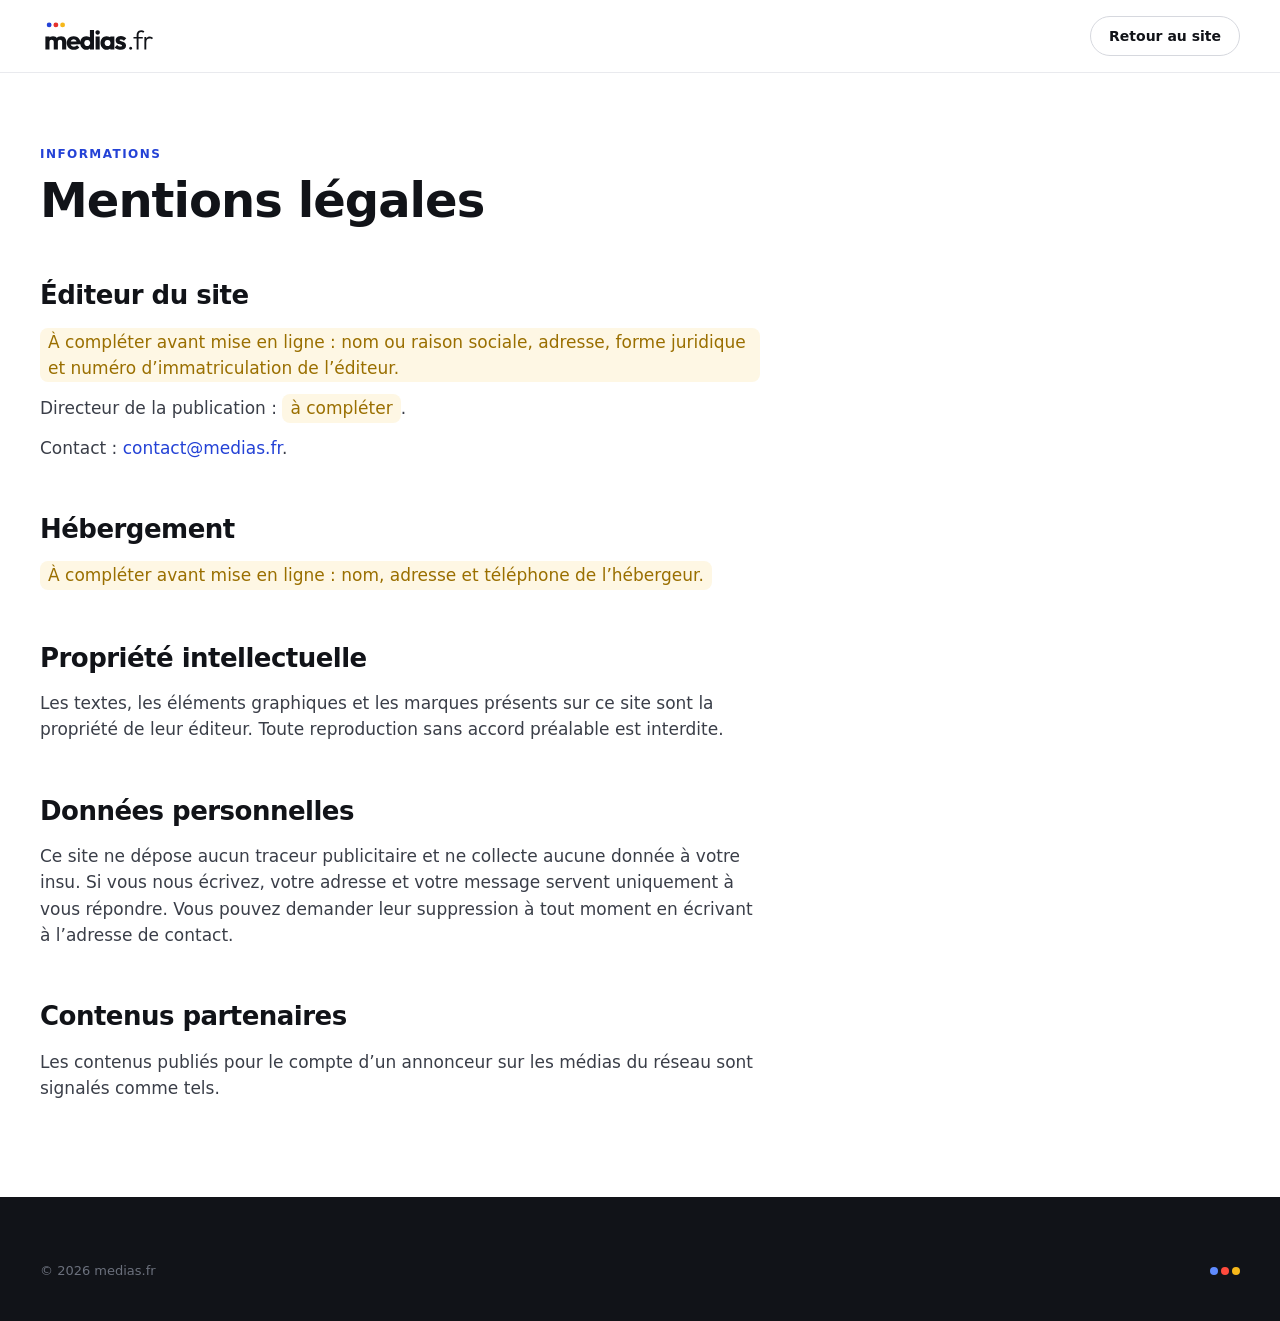
==== mentions-legales.html @ eb08542a "Site institutionnel medias.fr, version de consultation Co-Authored-By: Claude Opus 5.5 <noreply@anth" ====
<!doctype html>
<html lang="fr">
<head>
<meta charset="utf-8">
<meta name="viewport" content="width=device-width, initial-scale=1">
<title>Mentions légales · medias.fr</title>
<meta name="robots" content="noindex">
<meta name="theme-color" content="#111318">
<link rel="icon" href="assets/icone-app.svg" type="image/svg+xml">
<link rel="stylesheet" href="css/tokens.css">
<link rel="stylesheet" href="css/site.css">
</head>
<body>
<header class="header">
  <div class="wrap header__in">
    <a class="header__logo" href="index.html" aria-label="medias.fr, retour à l’accueil"><img src="assets/logo-couleur.svg" alt="medias.fr" width="119" height="38"></a>
    <span style="flex:1"></span>
    <a class="btn btn--sm btn--secondary" href="index.html">Retour au site</a>
  </div>
</header>

<main class="page">
  <div class="wrap">
    <div class="head">
      <p class="eyebrow">Informations</p>
      <h1 class="h2">Mentions légales</h1>
    </div>
    <div class="page__body">
      <h2>Éditeur du site</h2>
      <p><span class="todo">À compléter avant mise en ligne&nbsp;: nom ou raison sociale, adresse, forme juridique et numéro d’immatriculation de l’éditeur.</span></p>
      <p>Directeur de la publication&nbsp;: <span class="todo">à compléter</span>.</p>
      <p>Contact&nbsp;: <a href="mailto:contact@medias.fr">contact@medias.fr</a>.</p>

      <h2>Hébergement</h2>
      <p><span class="todo">À compléter avant mise en ligne&nbsp;: nom, adresse et téléphone de l’hébergeur.</span></p>

      <h2>Propriété intellectuelle</h2>
      <p>Les textes, les éléments graphiques et les marques présents sur ce site sont la propriété de leur éditeur. Toute reproduction sans accord préalable est interdite.</p>

      <h2>Données personnelles</h2>
      <p>Ce site ne dépose aucun traceur publicitaire et ne collecte aucune donnée à votre insu. Si vous nous écrivez, votre adresse et votre message servent uniquement à vous répondre. Vous pouvez demander leur suppression à tout moment en écrivant à l’adresse de contact.</p>

      <h2>Contenus partenaires</h2>
      <p>Les contenus publiés pour le compte d’un annonceur sur les médias du réseau sont signalés comme tels.</p>
    </div>
  </div>
</main>

<footer class="footer">
  <div class="wrap footer__in">
    <div class="footer__base" style="margin-top:0;padding-top:0;border-top:0">
      <span>© 2026 medias.fr</span>
      <span class="dots dots--dark" aria-hidden="true"><i></i><i></i><i></i></span>
    </div>
  </div>
</footer>
</body>
</html>
---- css/tokens.css ----
@font-face{font-family:"Outfit";src:url("../fonts/Outfit-300.woff2") format("woff2");font-weight:300;font-style:normal;font-display:swap}
@font-face{font-family:"Outfit";src:url("../fonts/Outfit-400.woff2") format("woff2");font-weight:400;font-style:normal;font-display:swap}
@font-face{font-family:"Outfit";src:url("../fonts/Outfit-500.woff2") format("woff2");font-weight:500;font-style:normal;font-display:swap}
@font-face{font-family:"Outfit";src:url("../fonts/Outfit-600.woff2") format("woff2");font-weight:600;font-style:normal;font-display:swap}
@font-face{font-family:"Outfit";src:url("../fonts/Outfit-700.woff2") format("woff2");font-weight:700;font-style:normal;font-display:swap}
:root{
/* Brand — the three dots (from logo-couleur.svg) */
--md-blue:#2442D6;--md-red:#E5322D;--md-yellow:#F6B81A;--md-ink:#111318;
/* Brand on dark (from icone-app.svg) */
--md-blue-bright:#5F8BFF;--md-red-bright:#FF4A3D;
/* Tints / shades */
--md-blue-50:#EEF1FD;--md-blue-100:#D9E0FA;--md-blue-700:#1A31A8;
--md-red-50:#FDEEEE;--md-red-100:#FAD6D5;--md-red-700:#B8231F;
--md-yellow-50:#FEF7E4;--md-yellow-100:#FDEBBD;--md-yellow-700:#9A6F00;
/* Neutrals — cool, built off ink */
--md-white:#FFFFFF;--md-gray-25:#FAFAFB;--md-gray-50:#F4F5F7;--md-gray-100:#E9EAEE;--md-gray-200:#D6D8DE;--md-gray-300:#B4B8C2;--md-gray-500:#6B707C;--md-gray-700:#3A3E48;--md-gray-800:#23262E;--md-gray-900:#111318;
/* Semantic */
--md-success:#1E8E5A;--md-success-50:#E7F5EE;--md-warning:var(--md-yellow-700);--md-warning-50:var(--md-yellow-50);--md-danger:var(--md-red-700);--md-danger-50:var(--md-red-50);--md-info:var(--md-blue);--md-info-50:var(--md-blue-50);
/* Aliases */
--fg-1:var(--md-ink);--fg-2:var(--md-gray-700);--fg-3:var(--md-gray-500);--fg-inverse:var(--md-white);
--bg-page:var(--md-white);--bg-subtle:var(--md-gray-50);--bg-inverse:var(--md-ink);
--surface-card:var(--md-white);--surface-raised:var(--md-white);--surface-muted:var(--md-gray-50);--surface-inverse:var(--md-gray-800);
--border-1:var(--md-gray-100);--border-2:var(--md-gray-200);--border-strong:var(--md-ink);
--accent:var(--md-blue);--accent-hover:var(--md-blue-700);--accent-soft:var(--md-blue-50);
--text-link:var(--md-blue);--text-link-hover:var(--md-blue-700);
--focus-ring:0 0 0 3px rgba(36,66,214,.28);
}
:root{
--font-sans:"Outfit",ui-sans-serif,system-ui,-apple-system,"Segoe UI",sans-serif;
--font-display:var(--font-sans);
--fw-light:300;/* @kind font */--fw-regular:400;/* @kind font */--fw-medium:500;/* @kind font */--fw-semibold:600;/* @kind font */--fw-bold:700;/* @kind font */
--fs-display-xl:88px;--fs-display:64px;--fs-h1:48px;--fs-h2:36px;--fs-h3:26px;--fs-h4:20px;--fs-body-lg:19px;--fs-body:16px;--fs-small:14px;--fs-caption:12px;
--lh-tight:1.02;/* @kind font */--lh-heading:1.12;/* @kind font */--lh-body:1.55;/* @kind font */
--ls-display:-0.035em;/* @kind font */--ls-heading:-0.02em;/* @kind font */--ls-body:0;/* @kind font */--ls-eyebrow:0.12em;/* @kind font */
}
:root{
--space-1:4px;--space-2:8px;--space-3:12px;--space-4:16px;--space-5:24px;--space-6:32px;--space-7:48px;--space-8:64px;--space-9:96px;--space-10:128px;
--radius-xs:4px;--radius-sm:8px;--radius-md:12px;--radius-lg:20px;--radius-xl:28px;--radius-pill:999px;
--shadow-1:0 1px 2px rgba(17,19,24,.06),0 1px 1px rgba(17,19,24,.04);
--shadow-2:0 6px 20px -6px rgba(17,19,24,.14),0 2px 4px rgba(17,19,24,.05);
--shadow-3:0 24px 48px -16px rgba(17,19,24,.22);
--container:1200px;/* @kind spacing */--gutter:24px;/* @kind spacing */
--ease-out:cubic-bezier(.2,.7,.2,1);/* @kind other */--dur-fast:120ms;/* @kind other */--dur-base:200ms;/* @kind other */--dur-slow:360ms;/* @kind other */
}
html,body{font-family:var(--font-sans);color:var(--fg-1);background:var(--bg-page);-webkit-font-smoothing:antialiased}
a{color:var(--text-link);text-decoration:none}
a:hover{color:var(--text-link-hover);text-decoration:underline;text-underline-offset:3px}
---- css/site.css ----
/* medias.fr · site institutionnel
   Construit sur le design system medias.fr (tokens.css chargé avant ce fichier). */

/* ---------- Base ---------- */
*,*::before,*::after{box-sizing:border-box}
html{scroll-behavior:smooth;scroll-padding-top:96px;-webkit-text-size-adjust:100%}
body{margin:0;font-size:var(--fs-body);line-height:var(--lh-body);text-rendering:optimizeLegibility;overflow-x:hidden}
img,svg{display:block;max-width:100%}
h1,h2,h3,h4,p,ol,ul{margin:0}
ol,ul{padding:0;list-style:none}
button{font:inherit;color:inherit}
:focus-visible{outline:none;box-shadow:var(--focus-ring);border-radius:var(--radius-sm)}
.skip{position:absolute;left:16px;top:-64px;z-index:100;background:var(--md-ink);color:#fff;padding:12px 18px;border-radius:var(--radius-pill);font-weight:600;transition:top var(--dur-base) var(--ease-out)}
.skip:focus{top:16px;color:#fff;text-decoration:none}

.wrap{max-width:calc(var(--container) + 2 * var(--gutter));margin-inline:auto;padding-inline:var(--gutter)}
.section{padding-block:var(--space-9)}
.section--tight{padding-block:var(--space-8)}
.section--subtle{background:var(--bg-subtle)}

/* ---------- Motifs de marque ---------- */
.dots{display:inline-flex;gap:.4em;font-size:12px;line-height:1}
.dots i{width:1em;height:1em;border-radius:50%;background:var(--md-blue)}
.dots i:nth-child(2){background:var(--md-red)}
.dots i:nth-child(3){background:var(--md-yellow)}
.dots--dark i:nth-child(1){background:var(--md-blue-bright)}
.dots--dark i:nth-child(2){background:var(--md-red-bright)}

.wm{letter-spacing:var(--ls-heading);white-space:nowrap}
.wm b{font-weight:var(--fw-bold)}
.wm span{font-weight:var(--fw-light)}

.dot{display:inline-block;flex:none;width:10px;height:10px;border-radius:50%;background:var(--t-bg,var(--md-ink))}

.t-blue{--t-bg:var(--md-blue);--t-fg:#fff;--t-ink:var(--md-blue);--t-soft:var(--md-blue-50);--t-bright:var(--md-blue-bright)}
.t-red{--t-bg:var(--md-red);--t-fg:#fff;--t-ink:var(--md-red-700);--t-soft:var(--md-red-50);--t-bright:var(--md-red-bright)}
.t-yellow{--t-bg:var(--md-yellow);--t-fg:var(--md-ink);--t-ink:var(--md-yellow-700);--t-soft:var(--md-yellow-50);--t-bright:var(--md-yellow)}

/* ---------- Typographie ---------- */
.eyebrow{font-size:var(--fs-caption);font-weight:var(--fw-semibold);letter-spacing:var(--ls-eyebrow);text-transform:uppercase;color:var(--md-blue)}
.display{font-size:clamp(44px,6.6vw,84px);font-weight:var(--fw-bold);letter-spacing:var(--ls-display);line-height:var(--lh-tight);text-wrap:balance}
.h2{font-size:clamp(32px,4.2vw,48px);font-weight:var(--fw-bold);letter-spacing:var(--ls-heading);line-height:var(--lh-heading);text-wrap:balance}
.h3{font-size:clamp(26px,3.2vw,36px);font-weight:var(--fw-bold);letter-spacing:var(--ls-heading);line-height:var(--lh-heading);text-wrap:balance}
.h4{font-size:var(--fs-h4);font-weight:var(--fw-semibold);letter-spacing:-0.01em;line-height:1.25}
.lead{font-size:clamp(18px,1.7vw,21px);line-height:1.5;color:var(--fg-2)}
.prose p{font-size:var(--fs-body-lg);line-height:1.6;color:var(--fg-2)}
.prose p + p{margin-top:var(--space-4)}
.prose strong{color:var(--fg-1);font-weight:var(--fw-semibold)}
.head{max-width:760px}
.head .eyebrow{margin-bottom:10px}
.head .lead{margin-top:var(--space-4)}

/* ---------- Boutons ---------- */
.btn{display:inline-flex;align-items:center;justify-content:center;gap:8px;height:48px;padding:0 22px;border-radius:var(--radius-pill);border:1.5px solid transparent;font-family:var(--font-sans);font-size:16px;font-weight:var(--fw-semibold);line-height:1;white-space:nowrap;cursor:pointer;text-decoration:none;background:var(--md-ink);color:#fff;transition:background var(--dur-base) var(--ease-out),border-color var(--dur-base) var(--ease-out),transform var(--dur-fast) var(--ease-out)}
.btn:hover{background:var(--md-gray-800);color:#fff;text-decoration:none}
.btn:active{transform:scale(.97)}
.btn:focus-visible{border-radius:var(--radius-pill)}
.btn svg{width:18px;height:18px;flex:none}
.btn--lg{height:56px;padding:0 28px;font-size:17px}
.btn--sm{height:40px;padding:0 18px;font-size:14px}
.btn--accent{background:var(--md-blue)}
.btn--accent:hover{background:var(--md-blue-700)}
.btn--secondary{background:#fff;color:var(--md-ink);border-color:var(--border-2)}
.btn--secondary:hover{background:#fff;color:var(--md-ink);border-color:var(--md-ink)}
.btn--inverse{background:#fff;color:var(--md-ink)}
.btn--inverse:hover{background:var(--md-gray-50);color:var(--md-ink)}

/* ---------- En-tête ---------- */
.header{position:sticky;top:0;z-index:50;background:rgba(255,255,255,.86);-webkit-backdrop-filter:blur(12px);backdrop-filter:blur(12px);border-bottom:1px solid var(--border-1)}
.header__in{height:72px;display:flex;align-items:center;gap:40px}
.header__logo img{height:38px;width:auto}
.nav{display:flex;gap:28px;flex:1}
.nav a{font-size:15px;font-weight:var(--fw-medium);color:var(--fg-3);padding:6px 0;border-bottom:2px solid transparent;transition:color var(--dur-base) var(--ease-out),border-color var(--dur-base) var(--ease-out)}
.nav a:hover,.nav a.is-current{color:var(--md-ink);text-decoration:none}
.nav a.is-current{border-bottom-color:var(--md-ink)}
.nav__contact{display:none}
.burger{display:none;margin-left:auto;width:44px;height:44px;border-radius:50%;border:1.5px solid var(--border-2);background:#fff;cursor:pointer;align-items:center;justify-content:center;flex-direction:column;gap:5px}
.burger span{display:block;width:18px;height:2px;border-radius:2px;background:var(--md-ink);transition:transform var(--dur-base) var(--ease-out)}
.burger[aria-expanded="true"] span:first-child{transform:translateY(3.5px) rotate(45deg)}
.burger[aria-expanded="true"] span:last-child{transform:translateY(-3.5px) rotate(-45deg)}

/* ---------- Ouverture ---------- */
.hero{padding-block:88px 72px}
.hero__grid{display:grid;grid-template-columns:minmax(0,1.3fr) minmax(0,.7fr);gap:64px;align-items:center}
.hero .dots{font-size:14px}
.hero .display{margin:28px 0 24px}
.hero .lead{max-width:600px}
.hero__cta{display:flex;flex-wrap:wrap;gap:12px;margin-top:36px}

.index{background:var(--md-ink);color:#fff;border-radius:var(--radius-xl);padding:28px 32px 20px}
.index__top{display:flex;justify-content:space-between;align-items:center;padding-bottom:16px;font-size:var(--fs-caption);font-weight:var(--fw-semibold);letter-spacing:var(--ls-eyebrow);text-transform:uppercase;color:var(--md-gray-300)}
.index li{display:flex;align-items:center;gap:14px;padding:11px 0;border-top:1px solid var(--md-gray-800)}
.index .dot{background:var(--t-bright)}
.index .wm{font-size:24px;line-height:1.1;flex:1}
.index small{font-size:13px;color:var(--md-gray-300)}
.index small.is-off{color:var(--md-gray-500)}

.stats{display:grid;grid-template-columns:repeat(4,minmax(0,1fr));gap:16px}
.stat{border-radius:var(--radius-lg);padding:28px;background:var(--bg-subtle)}
.stat--ink{background:var(--md-ink);color:#fff}
.stat__v{font-size:clamp(40px,5vw,56px);font-weight:var(--fw-bold);letter-spacing:var(--ls-display);line-height:1}
.stat__l{margin-top:10px;font-size:15px;line-height:1.4;color:var(--fg-3)}
.stat--ink .stat__l{color:var(--md-gray-300)}

/* ---------- Histoire ---------- */
.story__chapters{margin-top:var(--space-8)}
.chapter{display:grid;grid-template-columns:300px minmax(0,1fr);gap:64px;padding-block:var(--space-8);border-top:1px solid var(--border-1)}
.chapter:last-child{padding-bottom:0}
.chapter__when{position:sticky;top:112px;align-self:start}
.chapter__year{font-size:clamp(48px,6vw,72px);font-weight:var(--fw-light);letter-spacing:var(--ls-display);line-height:1}
.chapter__to{display:block;color:var(--md-gray-300)}
.chapter__date{display:flex;align-items:center;gap:10px;margin-top:14px;font-size:15px;color:var(--fg-3)}
.chapter__body{max-width:680px}
.chapter__body .eyebrow{color:var(--fg-3);margin-bottom:10px}
.chapter__body .h3{margin-bottom:var(--space-5)}

.registre{margin-top:var(--space-6);border:1px solid var(--border-1);border-radius:var(--radius-lg);overflow:hidden;background:#fff}
.registre__top{display:flex;justify-content:space-between;gap:16px;padding:16px 24px;background:var(--bg-subtle);font-size:var(--fs-caption);font-weight:var(--fw-semibold);letter-spacing:var(--ls-eyebrow);text-transform:uppercase;color:var(--fg-3)}
.registre li{display:grid;grid-template-columns:96px minmax(0,1fr) auto;align-items:center;gap:8px;padding:13px 24px;border-top:1px solid var(--border-1)}
.registre time{font-size:20px;font-weight:var(--fw-light);font-variant-numeric:tabular-nums;color:var(--fg-3)}
.registre .wm{font-size:22px}
.registre li.is-us{background:var(--md-ink);color:#fff}
.registre li.is-us time{color:var(--md-gray-300)}
.registre li.is-us .dots{font-size:10px}
.registre__note{padding:14px 24px;border-top:1px solid var(--border-1);font-size:var(--fs-small);color:var(--fg-3)}

.tile{margin-top:var(--space-6);display:flex;align-items:center;gap:28px;border-radius:var(--radius-lg);padding:32px;background:var(--md-yellow);color:var(--md-ink)}
.tile__v{font-size:clamp(64px,9vw,104px);font-weight:var(--fw-bold);letter-spacing:var(--ls-display);line-height:.9}
.tile__l{font-size:var(--fs-body-lg);line-height:1.4;max-width:300px}

.pills{margin-top:var(--space-6);display:flex;flex-wrap:wrap;gap:8px}
.pill{display:inline-flex;align-items:center;gap:8px;height:38px;padding:0 16px;border-radius:var(--radius-pill);font-size:16px;background:var(--t-soft);color:var(--md-ink)}
.pill--off{background:#fff;box-shadow:inset 0 0 0 1.5px var(--border-2);color:var(--fg-3)}
.pill--off .dot{background:var(--md-gray-300)}
.pills__legend{margin-top:14px;font-size:var(--fs-small);color:var(--fg-3)}

/* ---------- Conviction ---------- */
.cards3{display:grid;grid-template-columns:repeat(3,minmax(0,1fr));gap:20px;margin-top:var(--space-7)}
.card{background:#fff;border:1px solid var(--border-1);border-radius:var(--radius-lg);padding:28px}
.card__n{font-size:40px;font-weight:var(--fw-light);letter-spacing:var(--ls-display);line-height:1;color:var(--fg-3)}
.card .h4{margin:20px 0 10px}
.card p{font-size:16px;color:var(--fg-2)}
.card .dot{width:14px;height:14px}

/* ---------- Médias ---------- */
.medias__top{display:flex;justify-content:space-between;align-items:flex-end;gap:32px;flex-wrap:wrap}
.filters{display:flex;flex-wrap:wrap;gap:8px}
.filter{height:40px;padding:0 16px;border-radius:var(--radius-pill);border:1.5px solid var(--border-2);background:#fff;font-size:14px;font-weight:var(--fw-semibold);cursor:pointer;transition:border-color var(--dur-base) var(--ease-out),background var(--dur-base) var(--ease-out),color var(--dur-base) var(--ease-out),transform var(--dur-fast) var(--ease-out)}
.filter:hover{border-color:var(--md-ink)}
.filter:active{transform:scale(.97)}
.filter:focus-visible{border-radius:var(--radius-pill)}
.filter[aria-pressed="true"]{background:var(--md-ink);border-color:var(--md-ink);color:#fff}
.medias__grid{display:grid;grid-template-columns:repeat(3,minmax(0,1fr));gap:20px;margin-top:var(--space-6)}
.media{display:flex;flex-direction:column;border-radius:var(--radius-lg);overflow:hidden;background:#fff;border:1px solid var(--border-1);color:var(--md-ink);transition:box-shadow var(--dur-base) var(--ease-out),transform var(--dur-base) var(--ease-out)}
a.media:hover{box-shadow:var(--shadow-2);transform:translateY(-2px);color:var(--md-ink);text-decoration:none}
a.media:focus-visible{border-radius:var(--radius-lg)}
.media[hidden]{display:none}
.media__head{position:relative;height:150px;display:flex;align-items:flex-end;padding:18px;background:var(--t-bg);color:var(--t-fg)}
.media__head .wm{font-size:30px;line-height:1}
.badge{position:absolute;top:16px;right:16px;display:inline-flex;align-items:center;gap:6px;height:26px;padding:0 10px;border-radius:var(--radius-pill);font-size:12px;font-weight:var(--fw-semibold);background:#fff;color:var(--md-ink)}
.badge::before{content:"";width:6px;height:6px;border-radius:50%;background:var(--md-success)}
.badge--off{background:transparent;color:inherit;box-shadow:inset 0 0 0 1.5px currentColor}
.badge--off::before{display:none}
.media__body{display:flex;flex-direction:column;flex:1;padding:20px}
.media__fam{font-size:var(--fs-caption);font-weight:var(--fw-semibold);letter-spacing:var(--ls-eyebrow);text-transform:uppercase;color:var(--t-ink);margin-bottom:8px}
.media__desc{font-size:15px;line-height:1.5;color:var(--fg-2)}
.tags{display:flex;flex-wrap:wrap;gap:6px;margin-top:14px}
.tag{font-size:12px;font-weight:var(--fw-medium);padding:4px 10px;border-radius:var(--radius-pill);background:var(--bg-subtle);color:var(--fg-2)}
.media__foot{display:flex;justify-content:space-between;align-items:center;gap:12px;margin-top:auto;padding-top:18px;font-size:13px;color:var(--fg-3)}
.media__go{display:inline-flex;align-items:center;gap:4px;font-weight:var(--fw-semibold);color:var(--md-ink)}
.media__go svg{width:16px;height:16px}
.media--regie{grid-column:span 2;flex-direction:row;align-items:center;gap:32px;padding:32px;background:var(--md-ink);border-color:var(--md-ink);color:#fff}
.media--regie .wm{font-size:clamp(34px,4.4vw,52px);line-height:1}
.media--regie p{font-size:17px;line-height:1.5;color:var(--md-gray-300);max-width:440px}
.media--regie .dots{font-size:12px;margin-bottom:14px}

/* ---------- Fondateurs ---------- */
.founders{display:grid;grid-template-columns:repeat(3,minmax(0,1fr));gap:20px;margin-top:var(--space-7)}
.founder{display:flex;flex-direction:column;background:#fff;border:1px solid var(--border-1);border-radius:var(--radius-lg);padding:28px}
.founder__top{display:flex;align-items:center;gap:16px}
.founder__av{flex:none;display:grid;place-items:center;width:64px;height:64px;border-radius:50%;background:var(--t-bg);color:var(--t-fg);font-size:22px;font-weight:var(--fw-bold);letter-spacing:var(--ls-heading)}
.founder__role{font-size:var(--fs-caption);font-weight:var(--fw-semibold);letter-spacing:var(--ls-eyebrow);text-transform:uppercase;color:var(--t-ink)}
.founder__name{margin-top:4px;font-size:var(--fs-h3);font-weight:var(--fw-bold);letter-spacing:var(--ls-heading);line-height:1.1}
.founder__title{margin-top:20px;font-size:16px;font-weight:var(--fw-semibold);line-height:1.35}
.founder__bio{margin-top:10px;font-size:16px;color:var(--fg-2)}
.founder__why{margin-top:20px;padding:16px;border-radius:var(--radius-md);background:var(--t-soft)}
.founder__why span{display:block;margin-bottom:4px;font-size:var(--fs-caption);font-weight:var(--fw-semibold);letter-spacing:var(--ls-eyebrow);text-transform:uppercase;color:var(--t-ink)}
.founder__why p{font-size:15px;color:var(--md-ink)}
.founder__links{display:flex;flex-wrap:wrap;gap:8px;margin-top:auto;padding-top:20px}
.chip{display:inline-flex;align-items:center;gap:6px;height:36px;padding:0 14px;border-radius:var(--radius-pill);border:1.5px solid var(--border-2);font-size:14px;font-weight:var(--fw-semibold);color:var(--md-ink);transition:border-color var(--dur-base) var(--ease-out),transform var(--dur-fast) var(--ease-out)}
.chip:hover{border-color:var(--md-ink);color:var(--md-ink);text-decoration:none}
.chip:active{transform:scale(.97)}
.chip:focus-visible{border-radius:var(--radius-pill)}
.chip svg{width:16px;height:16px;flex:none}
.why{margin-top:var(--space-8);padding-top:var(--space-6);border-top:1px solid var(--border-2)}
.why__grid{display:grid;grid-template-columns:repeat(3,minmax(0,1fr));gap:32px;margin-top:var(--space-5)}
.why__grid p{margin-top:8px;font-size:16px;color:var(--fg-2)}

/* ---------- Engagements ---------- */
.split{display:grid;grid-template-columns:minmax(0,.85fr) minmax(0,1.15fr);gap:64px}
.split__side{position:sticky;top:112px;align-self:start}
.pledges li{display:grid;grid-template-columns:72px minmax(0,1fr);gap:8px;padding-block:28px;border-top:1px solid var(--border-1)}
.pledges li:last-child{border-bottom:1px solid var(--border-1)}
.pledges .card__n{font-size:32px}
.pledges p{margin-top:8px;font-size:17px;color:var(--fg-2)}

/* ---------- Annonceurs ---------- */
.ink{background:var(--md-ink);color:#fff}
.ink .eyebrow{color:var(--md-blue-bright)}
.ink .lead{color:var(--md-gray-300)}
.offers{display:grid;grid-template-columns:repeat(3,minmax(0,1fr));gap:20px;margin-top:var(--space-7)}
.offer{background:var(--md-gray-800);border-radius:var(--radius-lg);padding:28px}
.offer .dot{width:14px;height:14px;background:var(--t-bright)}
.offer .h4{margin:20px 0 10px}
.offer p{font-size:16px;color:var(--md-gray-300)}
.steps{display:grid;grid-template-columns:repeat(3,minmax(0,1fr));gap:20px;margin-top:var(--space-7);padding-top:var(--space-6);border-top:1px solid var(--md-gray-800)}
.step{display:flex;gap:16px;align-items:baseline}
.step b{font-size:26px;font-weight:var(--fw-light);color:var(--md-gray-500);line-height:1}
.step span{font-size:16px;color:var(--md-gray-200)}
.ink__note{margin-top:var(--space-6);font-size:var(--fs-small);color:var(--md-gray-500)}

/* ---------- Appel final ---------- */
.cta{display:flex;justify-content:space-between;align-items:center;gap:40px;flex-wrap:wrap;background:var(--md-blue);color:#fff;border-radius:var(--radius-xl);padding:56px}
.cta .h2{font-size:clamp(30px,3.6vw,40px)}
.cta p{margin-top:12px;font-size:17px;color:rgba(255,255,255,.85)}
.cta p a{color:#fff;font-weight:var(--fw-semibold);text-decoration:underline;text-underline-offset:3px}

/* ---------- Pied de page ---------- */
.footer{background:var(--md-ink);color:#fff;margin-top:var(--space-9)}
.footer__in{padding-block:64px 40px}
.footer__grid{display:grid;grid-template-columns:2fr 1fr 1.4fr 1fr;gap:40px}
.footer__logo{height:44px;width:auto}
.footer__tag{margin-top:20px;max-width:300px;font-size:15px;color:var(--md-gray-300)}
.footer h2{font-size:var(--fs-caption);font-weight:var(--fw-semibold);letter-spacing:var(--ls-eyebrow);text-transform:uppercase;color:var(--md-gray-500);margin-bottom:14px}
.footer li{margin-bottom:10px;font-size:15px}
.footer a{color:var(--md-gray-200)}
.footer a:hover{color:#fff}
.footer__cols2{columns:2;column-gap:24px}
.footer__base{display:flex;justify-content:space-between;align-items:center;gap:16px;margin-top:48px;padding-top:24px;border-top:1px solid var(--md-gray-800);font-size:13px;color:var(--md-gray-500)}
.footer__base .dots{font-size:8px}

/* ---------- Page texte (mentions légales) ---------- */
.page{padding-block:72px 0}
.page__body{max-width:720px;margin-top:var(--space-7)}
.page__body h2{font-size:var(--fs-h3);font-weight:var(--fw-bold);letter-spacing:var(--ls-heading);margin:var(--space-7) 0 var(--space-3)}
.page__body p{font-size:17px;color:var(--fg-2);margin-top:var(--space-3)}
.todo{display:inline-block;padding:1px 8px;border-radius:var(--radius-sm);background:var(--md-yellow-50);color:var(--md-yellow-700);font-weight:var(--fw-medium)}

/* ---------- Apparition au défilement ---------- */
.js .reveal{opacity:0;transform:translateY(16px);transition:opacity var(--dur-slow) var(--ease-out),transform var(--dur-slow) var(--ease-out);transition-delay:calc(var(--i,0) * 70ms)}
.js .reveal.is-in{opacity:1;transform:none}
@media (prefers-reduced-motion:reduce){
  html{scroll-behavior:auto}
  .js .reveal{opacity:1;transform:none;transition:none}
  .btn,.media,.filter{transition:none}
}

/* ---------- Adaptation aux écrans ---------- */
@media (max-width:1020px){
  .header__in{gap:20px}
  .nav{position:absolute;left:0;right:0;top:72px;flex-direction:column;gap:0;padding:8px var(--gutter) 20px;background:#fff;border-bottom:1px solid var(--border-1);box-shadow:var(--shadow-2);display:none}
  .nav.is-open{display:flex}
  .nav a{padding:14px 0;font-size:17px;border-bottom:1px solid var(--border-1)}
  .nav a.is-current{border-bottom-color:var(--border-1)}
  .nav .nav__contact{display:block;border-bottom:0;color:var(--md-blue);font-weight:var(--fw-semibold)}
  .burger{display:inline-flex}
  .header__cta{display:none}
  .hero{padding-block:56px 56px}
  .hero__grid{grid-template-columns:1fr;gap:48px}
  .stats{grid-template-columns:repeat(2,minmax(0,1fr))}
  .chapter{grid-template-columns:1fr;gap:24px}
  .chapter__when{position:static;display:flex;align-items:baseline;gap:20px;flex-wrap:wrap}
  .chapter__date{margin-top:0}
  .cards3,.offers,.steps,.founders,.why__grid{grid-template-columns:1fr}
  .medias__grid{grid-template-columns:repeat(2,minmax(0,1fr))}
  .split{grid-template-columns:1fr;gap:40px}
  .split__side{position:static}
  .footer__grid{grid-template-columns:1fr 1fr}
}
@media (max-width:640px){
  :root{--gutter:16px}
  .section{padding-block:var(--space-8)}
  .section--tight{padding-block:var(--space-7)}
  .chapter{padding-block:var(--space-7)}
  .medias__grid{grid-template-columns:1fr}
  .media--regie{grid-column:auto;flex-direction:column;align-items:flex-start;gap:16px;padding:24px}
  .index{padding:22px 22px 12px}
  .index .wm{font-size:21px}
  .stat{padding:20px}
  .registre li{grid-template-columns:76px minmax(0,1fr) auto;padding-inline:16px}
  .registre__top,.registre__note{padding-inline:16px}
  .registre__top{flex-direction:column;gap:2px}
  .registre .wm{font-size:19px}
  .tile{flex-direction:column;align-items:flex-start;gap:12px;padding:24px}
  .pledges li{grid-template-columns:48px minmax(0,1fr)}
  .cta{padding:32px 24px}
  .hero__cta .btn{width:100%}
  .footer__grid{grid-template-columns:1fr}
  .footer__base{flex-direction:column;align-items:flex-start}
}
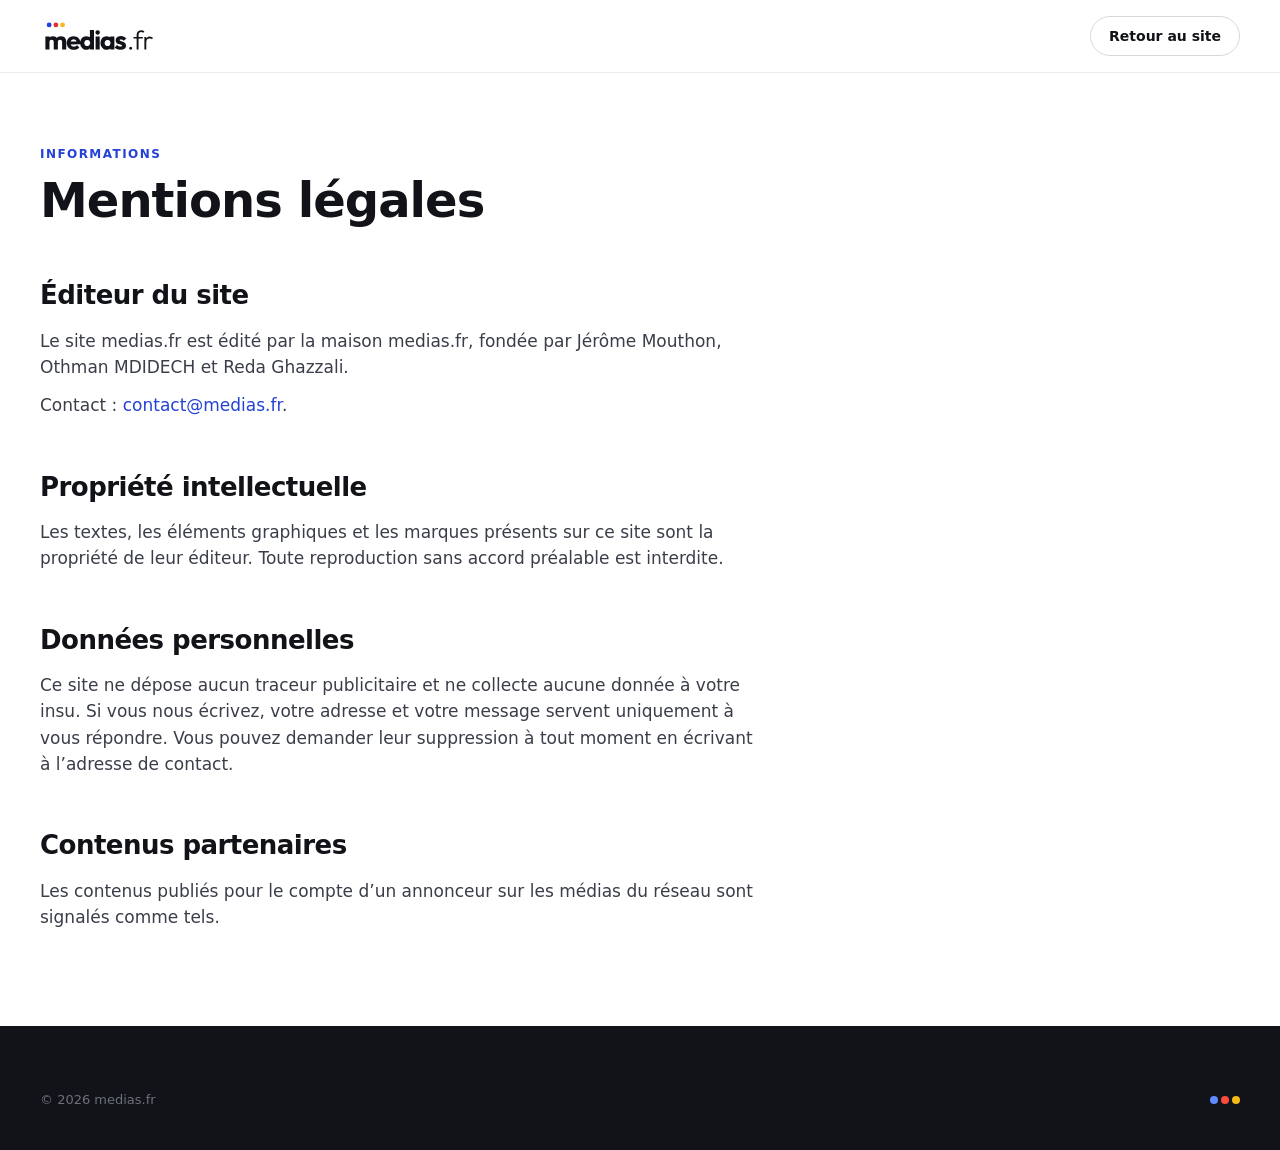
==== commit 7ff272a7: "Registre institutionnel, histoire amplifiée, animations Co-Authored-By: Claude Opus 5.5 <noreply@ant" ====
--- a/mentions-legales.html
+++ b/mentions-legales.html
@@ -27,12 +27,8 @@
     </div>
     <div class="page__body">
       <h2>Éditeur du site</h2>
-      <p><span class="todo">À compléter avant mise en ligne&nbsp;: nom ou raison sociale, adresse, forme juridique et numéro d’immatriculation de l’éditeur.</span></p>
-      <p>Directeur de la publication&nbsp;: <span class="todo">à compléter</span>.</p>
+      <p>Le site medias.fr est édité par la maison medias.fr, fondée par Jérôme Mouthon, Othman MDIDECH et Reda Ghazzali.</p>
       <p>Contact&nbsp;: <a href="mailto:contact@medias.fr">contact@medias.fr</a>.</p>
-
-      <h2>Hébergement</h2>
-      <p><span class="todo">À compléter avant mise en ligne&nbsp;: nom, adresse et téléphone de l’hébergeur.</span></p>
 
       <h2>Propriété intellectuelle</h2>
       <p>Les textes, les éléments graphiques et les marques présents sur ce site sont la propriété de leur éditeur. Toute reproduction sans accord préalable est interdite.</p>
--- a/css/site.css
+++ b/css/site.css
@@ -38,7 +38,7 @@
 
 /* ---------- Typographie ---------- */
 .eyebrow{font-size:var(--fs-caption);font-weight:var(--fw-semibold);letter-spacing:var(--ls-eyebrow);text-transform:uppercase;color:var(--md-blue)}
-.display{font-size:clamp(44px,6.6vw,84px);font-weight:var(--fw-bold);letter-spacing:var(--ls-display);line-height:var(--lh-tight);text-wrap:balance}
+.display{font-size:clamp(42px,6vw,76px);font-weight:var(--fw-bold);letter-spacing:var(--ls-display);line-height:var(--lh-tight);text-wrap:balance}
 .h2{font-size:clamp(32px,4.2vw,48px);font-weight:var(--fw-bold);letter-spacing:var(--ls-heading);line-height:var(--lh-heading);text-wrap:balance}
 .h3{font-size:clamp(26px,3.2vw,36px);font-weight:var(--fw-bold);letter-spacing:var(--ls-heading);line-height:var(--lh-heading);text-wrap:balance}
 .h4{font-size:var(--fs-h4);font-weight:var(--fw-semibold);letter-spacing:-0.01em;line-height:1.25}
@@ -66,7 +66,7 @@
 .btn--inverse:hover{background:var(--md-gray-50);color:var(--md-ink)}
 
 /* ---------- En-tête ---------- */
-.header{position:sticky;top:0;z-index:50;background:rgba(255,255,255,.86);-webkit-backdrop-filter:blur(12px);backdrop-filter:blur(12px);border-bottom:1px solid var(--border-1)}
+.header{transition:box-shadow var(--dur-slow) var(--ease-out);position:sticky;top:0;z-index:50;background:rgba(255,255,255,.86);-webkit-backdrop-filter:blur(12px);backdrop-filter:blur(12px);border-bottom:1px solid var(--border-1)}
 .header__in{height:72px;display:flex;align-items:center;gap:40px}
 .header__logo img{height:38px;width:auto}
 .nav{display:flex;gap:28px;flex:1}
@@ -81,34 +81,34 @@
 
 /* ---------- Ouverture ---------- */
 .hero{padding-block:88px 72px}
-.hero__grid{display:grid;grid-template-columns:minmax(0,1.3fr) minmax(0,.7fr);gap:64px;align-items:center}
-.hero .dots{font-size:14px}
-.hero .display{margin:28px 0 24px}
+.hero__grid{display:grid;grid-template-columns:minmax(0,1.15fr) minmax(0,.85fr);gap:64px;align-items:center}
+.hero__kicker{display:flex;align-items:center;gap:14px;font-size:var(--fs-caption);font-weight:var(--fw-semibold);letter-spacing:var(--ls-eyebrow);text-transform:uppercase;color:var(--fg-3)}
+.hero .dots{font-size:12px}
+.hero .display{margin:24px 0 24px}
 .hero .lead{max-width:600px}
 .hero__cta{display:flex;flex-wrap:wrap;gap:12px;margin-top:36px}
 
-.index{background:var(--md-ink);color:#fff;border-radius:var(--radius-xl);padding:28px 32px 20px}
-.index__top{display:flex;justify-content:space-between;align-items:center;padding-bottom:16px;font-size:var(--fs-caption);font-weight:var(--fw-semibold);letter-spacing:var(--ls-eyebrow);text-transform:uppercase;color:var(--md-gray-300)}
-.index li{display:flex;align-items:center;gap:14px;padding:11px 0;border-top:1px solid var(--md-gray-800)}
-.index .dot{background:var(--t-bright)}
-.index .wm{font-size:24px;line-height:1.1;flex:1}
-.index small{font-size:13px;color:var(--md-gray-300)}
-.index small.is-off{color:var(--md-gray-500)}
 
 .stats{display:grid;grid-template-columns:repeat(4,minmax(0,1fr));gap:16px}
 .stat{border-radius:var(--radius-lg);padding:28px;background:var(--bg-subtle)}
 .stat--ink{background:var(--md-ink);color:#fff}
-.stat__v{font-size:clamp(40px,5vw,56px);font-weight:var(--fw-bold);letter-spacing:var(--ls-display);line-height:1}
+.stat__v{font-variant-numeric:tabular-nums;font-size:clamp(40px,5vw,56px);font-weight:var(--fw-bold);letter-spacing:var(--ls-display);line-height:1}
 .stat__l{margin-top:10px;font-size:15px;line-height:1.4;color:var(--fg-3)}
 .stat--ink .stat__l{color:var(--md-gray-300)}
 
 /* ---------- Histoire ---------- */
 .story__chapters{margin-top:var(--space-8)}
-.chapter{display:grid;grid-template-columns:300px minmax(0,1fr);gap:64px;padding-block:var(--space-8);border-top:1px solid var(--border-1)}
+.story__chapters{position:relative}
+.rail{position:absolute;top:0;bottom:0;left:331px;width:2px;background:var(--border-1);border-radius:2px}
+.rail i{position:absolute;inset:0;background:var(--md-ink);border-radius:2px;transform-origin:50% 0}
+.chapter{position:relative;display:grid;grid-template-columns:300px minmax(0,1fr);gap:64px;padding-block:var(--space-8)}
+.chapter::before{content:"";position:absolute;left:325px;top:90px;width:14px;height:14px;border-radius:50%;background:#fff;box-shadow:inset 0 0 0 2px var(--md-gray-300);transition:background var(--dur-slow) var(--ease-out),box-shadow var(--dur-slow) var(--ease-out),transform var(--dur-slow) var(--ease-out)}
+.chapter.is-on::before{background:var(--t-bg,var(--md-ink));box-shadow:inset 0 0 0 2px var(--t-bg,var(--md-ink));transform:scale(1.15)}
 .chapter:last-child{padding-bottom:0}
 .chapter__when{position:sticky;top:112px;align-self:start}
-.chapter__year{font-size:clamp(48px,6vw,72px);font-weight:var(--fw-light);letter-spacing:var(--ls-display);line-height:1}
-.chapter__to{display:block;color:var(--md-gray-300)}
+.chapter__year{font-size:clamp(48px,6vw,72px);font-weight:var(--fw-light);letter-spacing:var(--ls-display);line-height:1.05;overflow:hidden}
+.chapter__year span{display:block}
+.chapter__year .chapter__to{color:var(--md-gray-300)}
 .chapter__date{display:flex;align-items:center;gap:10px;margin-top:14px;font-size:15px;color:var(--fg-3)}
 .chapter__body{max-width:680px}
 .chapter__body .eyebrow{color:var(--fg-3);margin-bottom:10px}
@@ -116,6 +116,7 @@
 
 .registre{margin-top:var(--space-6);border:1px solid var(--border-1);border-radius:var(--radius-lg);overflow:hidden;background:#fff}
 .registre__top{display:flex;justify-content:space-between;gap:16px;padding:16px 24px;background:var(--bg-subtle);font-size:var(--fs-caption);font-weight:var(--fw-semibold);letter-spacing:var(--ls-eyebrow);text-transform:uppercase;color:var(--fg-3)}
+.registre__top [data-clock]{font-variant-numeric:tabular-nums;color:var(--md-ink)}
 .registre li{display:grid;grid-template-columns:96px minmax(0,1fr) auto;align-items:center;gap:8px;padding:13px 24px;border-top:1px solid var(--border-1)}
 .registre time{font-size:20px;font-weight:var(--fw-light);font-variant-numeric:tabular-nums;color:var(--fg-3)}
 .registre .wm{font-size:22px}
@@ -124,15 +125,14 @@
 .registre li.is-us .dots{font-size:10px}
 .registre__note{padding:14px 24px;border-top:1px solid var(--border-1);font-size:var(--fs-small);color:var(--fg-3)}
 
-.tile{margin-top:var(--space-6);display:flex;align-items:center;gap:28px;border-radius:var(--radius-lg);padding:32px;background:var(--md-yellow);color:var(--md-ink)}
-.tile__v{font-size:clamp(64px,9vw,104px);font-weight:var(--fw-bold);letter-spacing:var(--ls-display);line-height:.9}
+.tile{margin-top:var(--space-6);border-radius:var(--radius-lg);padding:32px;background:var(--md-yellow);color:var(--md-ink)}
+.tile__row{display:flex;align-items:center;gap:28px}
+.ticks{display:flex;gap:4px;margin-top:28px;height:36px}
+.ticks i{flex:1;border-radius:3px;background:var(--md-ink);transform-origin:50% 100%}
+.ticks__ends{display:flex;justify-content:space-between;margin-top:8px;font-size:13px;font-weight:var(--fw-semibold);font-variant-numeric:tabular-nums}
+.tile__v{font-variant-numeric:tabular-nums;font-size:clamp(64px,9vw,104px);font-weight:var(--fw-bold);letter-spacing:var(--ls-display);line-height:.9}
 .tile__l{font-size:var(--fs-body-lg);line-height:1.4;max-width:300px}
 
-.pills{margin-top:var(--space-6);display:flex;flex-wrap:wrap;gap:8px}
-.pill{display:inline-flex;align-items:center;gap:8px;height:38px;padding:0 16px;border-radius:var(--radius-pill);font-size:16px;background:var(--t-soft);color:var(--md-ink)}
-.pill--off{background:#fff;box-shadow:inset 0 0 0 1.5px var(--border-2);color:var(--fg-3)}
-.pill--off .dot{background:var(--md-gray-300)}
-.pills__legend{margin-top:14px;font-size:var(--fs-small);color:var(--fg-3)}
 
 /* ---------- Conviction ---------- */
 .cards3{display:grid;grid-template-columns:repeat(3,minmax(0,1fr));gap:20px;margin-top:var(--space-7)}
@@ -153,6 +153,10 @@
 .medias__grid{display:grid;grid-template-columns:repeat(3,minmax(0,1fr));gap:20px;margin-top:var(--space-6)}
 .media{display:flex;flex-direction:column;border-radius:var(--radius-lg);overflow:hidden;background:#fff;border:1px solid var(--border-1);color:var(--md-ink);transition:box-shadow var(--dur-base) var(--ease-out),transform var(--dur-base) var(--ease-out)}
 a.media:hover{box-shadow:var(--shadow-2);transform:translateY(-2px);color:var(--md-ink);text-decoration:none}
+.media__head .wm{transition:transform var(--dur-slow) var(--ease-out)}
+a.media:hover .media__head .wm{transform:translateX(6px)}
+.media__go svg{transition:transform var(--dur-base) var(--ease-out)}
+a.media:hover .media__go svg{transform:translate(2px,-2px)}
 a.media:focus-visible{border-radius:var(--radius-lg)}
 .media[hidden]{display:none}
 .media__head{position:relative;height:150px;display:flex;align-items:flex-end;padding:18px;background:var(--t-bg);color:var(--t-fg)}
@@ -183,6 +187,7 @@
 .founder__name{margin-top:4px;font-size:var(--fs-h3);font-weight:var(--fw-bold);letter-spacing:var(--ls-heading);line-height:1.1}
 .founder__title{margin-top:20px;font-size:16px;font-weight:var(--fw-semibold);line-height:1.35}
 .founder__bio{margin-top:10px;font-size:16px;color:var(--fg-2)}
+.founder__links{margin-top:auto}
 .founder__why{margin-top:20px;padding:16px;border-radius:var(--radius-md);background:var(--t-soft)}
 .founder__why span{display:block;margin-bottom:4px;font-size:var(--fs-caption);font-weight:var(--fw-semibold);letter-spacing:var(--ls-eyebrow);text-transform:uppercase;color:var(--t-ink)}
 .founder__why p{font-size:15px;color:var(--md-ink)}
@@ -192,9 +197,6 @@
 .chip:active{transform:scale(.97)}
 .chip:focus-visible{border-radius:var(--radius-pill)}
 .chip svg{width:16px;height:16px;flex:none}
-.why{margin-top:var(--space-8);padding-top:var(--space-6);border-top:1px solid var(--border-2)}
-.why__grid{display:grid;grid-template-columns:repeat(3,minmax(0,1fr));gap:32px;margin-top:var(--space-5)}
-.why__grid p{margin-top:8px;font-size:16px;color:var(--fg-2)}
 
 /* ---------- Engagements ---------- */
 .split{display:grid;grid-template-columns:minmax(0,.85fr) minmax(0,1.15fr);gap:64px}
@@ -217,9 +219,12 @@
 .step{display:flex;gap:16px;align-items:baseline}
 .step b{font-size:26px;font-weight:var(--fw-light);color:var(--md-gray-500);line-height:1}
 .step span{font-size:16px;color:var(--md-gray-200)}
+.step strong{color:#fff;font-weight:var(--fw-semibold)}
+.media__foot > span:not(.media__go){font-weight:var(--fw-medium)}
 .ink__note{margin-top:var(--space-6);font-size:var(--fs-small);color:var(--md-gray-500)}
 
 /* ---------- Appel final ---------- */
+#contact{padding-top:var(--space-9)}
 .cta{display:flex;justify-content:space-between;align-items:center;gap:40px;flex-wrap:wrap;background:var(--md-blue);color:#fff;border-radius:var(--radius-xl);padding:56px}
 .cta .h2{font-size:clamp(30px,3.6vw,40px)}
 .cta p{margin-top:12px;font-size:17px;color:rgba(255,255,255,.85)}
@@ -232,7 +237,7 @@
 .footer__logo{height:44px;width:auto}
 .footer__tag{margin-top:20px;max-width:300px;font-size:15px;color:var(--md-gray-300)}
 .footer h2{font-size:var(--fs-caption);font-weight:var(--fw-semibold);letter-spacing:var(--ls-eyebrow);text-transform:uppercase;color:var(--md-gray-500);margin-bottom:14px}
-.footer li{margin-bottom:10px;font-size:15px}
+.footer li{margin-bottom:10px;font-size:15px;color:var(--md-gray-500)}
 .footer a{color:var(--md-gray-200)}
 .footer a:hover{color:#fff}
 .footer__cols2{columns:2;column-gap:24px}
@@ -246,13 +251,51 @@
 .page__body p{font-size:17px;color:var(--fg-2);margin-top:var(--space-3)}
 .todo{display:inline-block;padding:1px 8px;border-radius:var(--radius-sm);background:var(--md-yellow-50);color:var(--md-yellow-700);font-weight:var(--fw-medium)}
 
-/* ---------- Apparition au défilement ---------- */
-.js .reveal{opacity:0;transform:translateY(16px);transition:opacity var(--dur-slow) var(--ease-out),transform var(--dur-slow) var(--ease-out);transition-delay:calc(var(--i,0) * 70ms)}
-.js .reveal.is-in{opacity:1;transform:none}
+/* ---------- Animations : états de départ et repli ---------- */
+.js .reveal{opacity:0}
+.js [data-split]{visibility:hidden}
+.js [data-hero],.js .mast{opacity:0}
+.no-motion .reveal,.no-motion [data-hero],.no-motion .mast{opacity:1 !important;transform:none !important}
+.no-motion [data-split]{visibility:visible !important}
+.sw{display:inline-block;overflow:hidden;vertical-align:top;padding-bottom:.14em;margin-bottom:-.14em}
+.sw > span{display:inline-block;will-change:transform}
+.progress{position:fixed;top:0;left:0;right:0;height:3px;z-index:60;pointer-events:none}
+.progress i{display:block;height:100%;background:var(--md-blue);transform:scaleX(0);transform-origin:0 50%}
+.header.is-stuck{box-shadow:var(--shadow-1)}
+
+/* ---------- Carte des titres (ouverture) ---------- */
+.mast{background:var(--md-ink);color:#fff;border-radius:var(--radius-xl);padding:28px 32px}
+.mast__top{display:flex;justify-content:space-between;align-items:center;font-size:var(--fs-caption);font-weight:var(--fw-semibold);letter-spacing:var(--ls-eyebrow);text-transform:uppercase;color:var(--md-gray-300)}
+.mast__top b{color:#fff;font-weight:var(--fw-semibold);font-variant-numeric:tabular-nums}
+.mast__stage{margin-top:40px;overflow:hidden;padding-block:6px}
+.mast__word{display:flex;align-items:center;gap:16px;will-change:transform}
+.mast__word .dot{width:14px;height:14px;background:var(--t-bright)}
+.mast__word .wm{font-size:clamp(30px,3.4vw,42px);line-height:1.1}
+.mast__fam{margin-top:10px;margin-left:30px;font-size:15px;color:var(--md-gray-300);min-height:1.5em}
+.mast__list{margin-top:40px}
+.mast__list li{display:grid;grid-template-columns:128px minmax(0,1fr);gap:12px;padding:14px 0;border-top:1px solid var(--md-gray-800);font-size:15px;line-height:1.45}
+.mast__list span{display:flex;align-items:center;gap:10px;font-weight:var(--fw-semibold)}
+.mast__list .dot{width:8px;height:8px;background:var(--t-bright)}
+.mast__list p{color:var(--md-gray-300)}
+
+/* ---------- Bandeau défilant des titres ---------- */
+.marquee{overflow:hidden;border-block:1px solid var(--border-1);padding-block:22px;margin-bottom:var(--space-8)}
+.marquee__track{display:flex;width:max-content;animation:marquee 48s linear infinite}
+.marquee__item{display:flex;align-items:center;gap:36px;padding-right:36px}
+.marquee__item .wm{font-size:clamp(28px,3.4vw,44px);line-height:1}
+.marquee__item .dot{width:12px;height:12px}
+@keyframes marquee{to{transform:translateX(-50%)}}
+
+/* ---------- Manifeste ---------- */
+.manifesto{padding-block:clamp(88px,12vw,160px)}
+.manifesto__text{max-width:1040px;font-size:clamp(32px,5.2vw,68px);font-weight:var(--fw-bold);letter-spacing:var(--ls-display);line-height:1.06}
+.manifesto__sign{display:flex;align-items:center;gap:14px;margin-top:var(--space-7);font-size:20px;color:var(--md-gray-300)}
+.manifesto__sign .dots{font-size:10px}
+
 @media (prefers-reduced-motion:reduce){
   html{scroll-behavior:auto}
-  .js .reveal{opacity:1;transform:none;transition:none}
-  .btn,.media,.filter{transition:none}
+  .marquee__track{animation:none}
+  .btn,.media,.filter,.chip{transition:none}
 }
 
 /* ---------- Adaptation aux écrans ---------- */
@@ -268,10 +311,11 @@
   .hero{padding-block:56px 56px}
   .hero__grid{grid-template-columns:1fr;gap:48px}
   .stats{grid-template-columns:repeat(2,minmax(0,1fr))}
-  .chapter{grid-template-columns:1fr;gap:24px}
+  .chapter{grid-template-columns:1fr;gap:24px;border-top:1px solid var(--border-1)}
+  .rail,.chapter::before{display:none}
   .chapter__when{position:static;display:flex;align-items:baseline;gap:20px;flex-wrap:wrap}
   .chapter__date{margin-top:0}
-  .cards3,.offers,.steps,.founders,.why__grid{grid-template-columns:1fr}
+  .cards3,.offers,.steps,.founders{grid-template-columns:1fr}
   .medias__grid{grid-template-columns:repeat(2,minmax(0,1fr))}
   .split{grid-template-columns:1fr;gap:40px}
   .split__side{position:static}
@@ -284,14 +328,17 @@
   .chapter{padding-block:var(--space-7)}
   .medias__grid{grid-template-columns:1fr}
   .media--regie{grid-column:auto;flex-direction:column;align-items:flex-start;gap:16px;padding:24px}
-  .index{padding:22px 22px 12px}
-  .index .wm{font-size:21px}
+  .mast{padding:22px}
+  .mast__stage,.mast__list{margin-top:28px}
+  .mast__list li{grid-template-columns:1fr;gap:4px}
+  .marquee{margin-bottom:var(--space-7)}
   .stat{padding:20px}
   .registre li{grid-template-columns:76px minmax(0,1fr) auto;padding-inline:16px}
   .registre__top,.registre__note{padding-inline:16px}
   .registre__top{flex-direction:column;gap:2px}
   .registre .wm{font-size:19px}
-  .tile{flex-direction:column;align-items:flex-start;gap:12px;padding:24px}
+  .tile{padding:24px}
+  .tile__row{flex-direction:column;align-items:flex-start;gap:12px}
   .pledges li{grid-template-columns:48px minmax(0,1fr)}
   .cta{padding:32px 24px}
   .hero__cta .btn{width:100%}
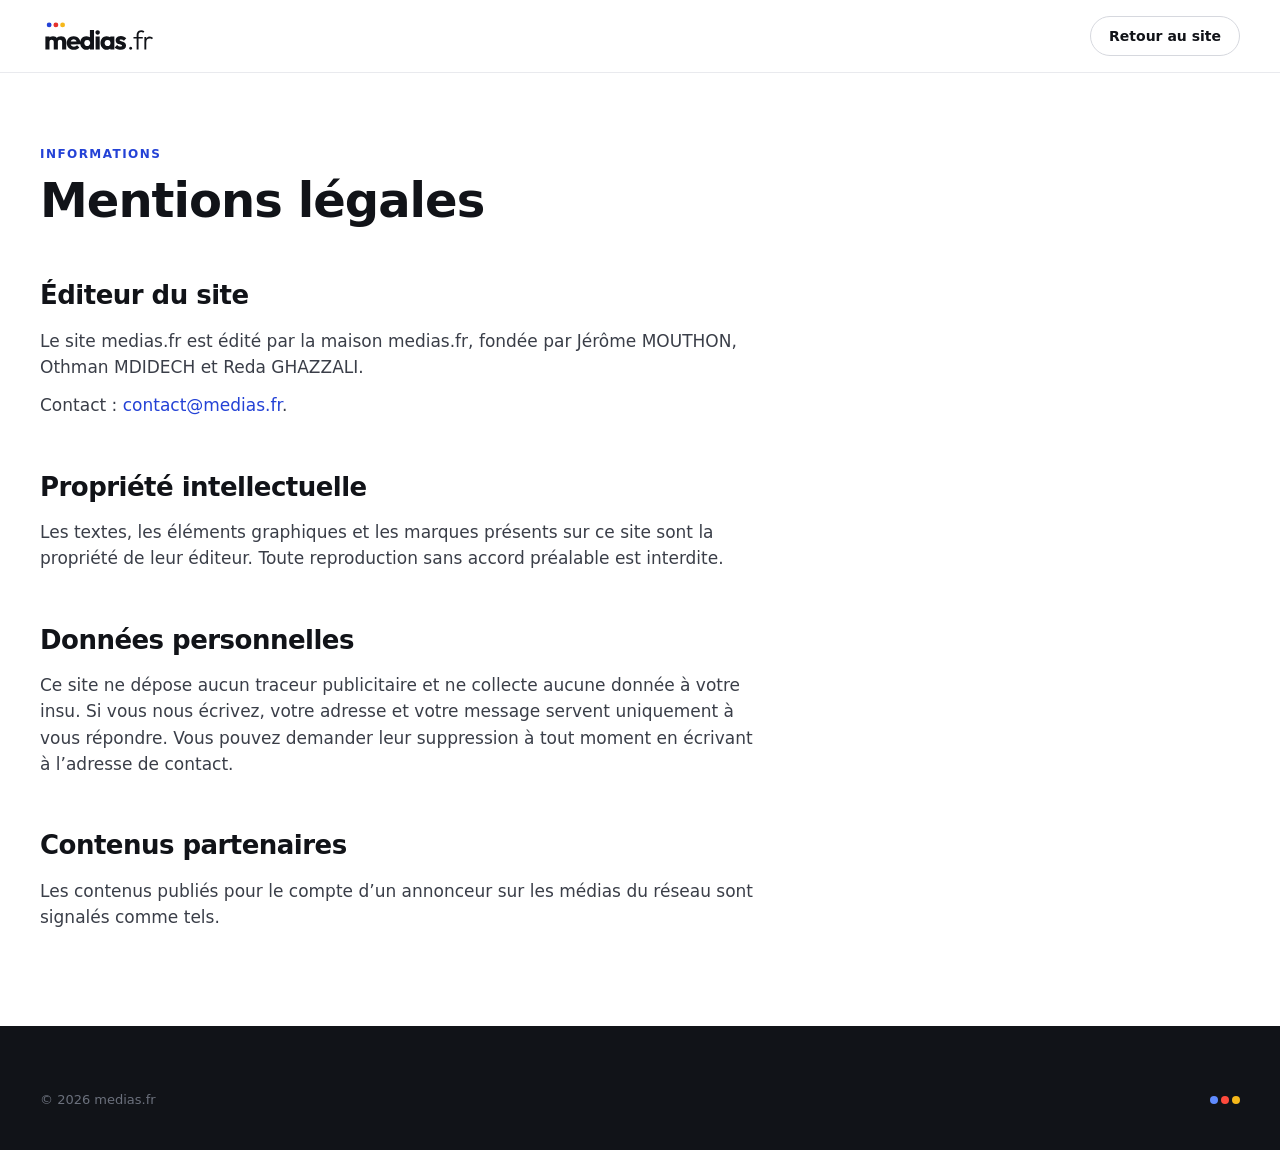
==== commit 66ab21fc: "Noms des fondateurs en capitales Co-Authored-By: Claude Opus 5.5 <noreply@anthropic.com>" ====
--- a/mentions-legales.html
+++ b/mentions-legales.html
@@ -27,7 +27,7 @@
     </div>
     <div class="page__body">
       <h2>Éditeur du site</h2>
-      <p>Le site medias.fr est édité par la maison medias.fr, fondée par Jérôme Mouthon, Othman MDIDECH et Reda Ghazzali.</p>
+      <p>Le site medias.fr est édité par la maison medias.fr, fondée par Jérôme MOUTHON, Othman MDIDECH et Reda GHAZZALI.</p>
       <p>Contact&nbsp;: <a href="mailto:contact@medias.fr">contact@medias.fr</a>.</p>
 
       <h2>Propriété intellectuelle</h2>
--- a/css/site.css
+++ b/css/site.css
@@ -345,3 +345,4 @@
   .footer__grid{grid-template-columns:1fr}
   .footer__base{flex-direction:column;align-items:flex-start}
 }
+.founder__av--photo{display:block;object-fit:cover;background:var(--md-gray-100);padding:0}
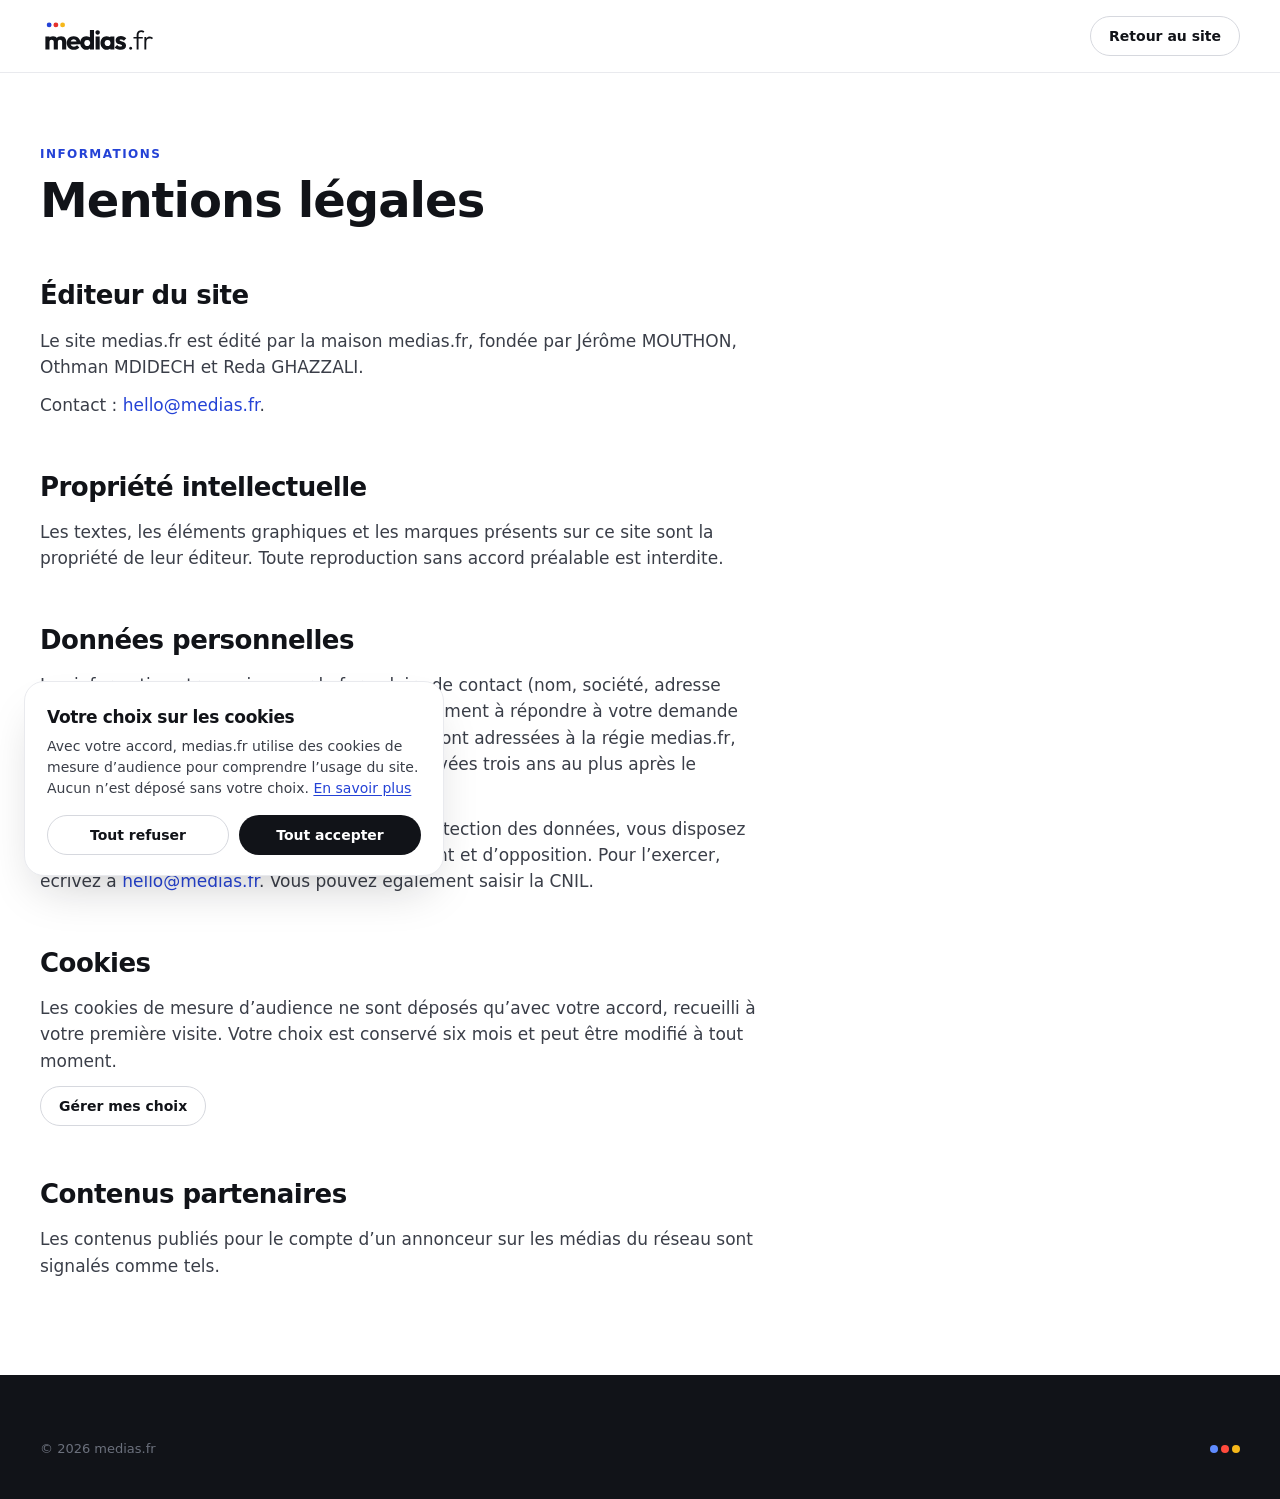
==== commit 2f896543: "Contact : formulaire et adresse hello@medias.fr · bannière de consentement · photo et LinkedIn de Re" ====
--- a/mentions-legales.html
+++ b/mentions-legales.html
@@ -9,6 +9,8 @@
 <link rel="icon" href="assets/icone-app.svg" type="image/svg+xml">
 <link rel="stylesheet" href="css/tokens.css">
 <link rel="stylesheet" href="css/site.css">
+<script>window.dataLayer=window.dataLayer||[];function gtag(){dataLayer.push(arguments);}
+gtag('consent','default',{ad_storage:'denied',ad_user_data:'denied',ad_personalization:'denied',analytics_storage:'denied',wait_for_update:500});</script>
 </head>
 <body>
 <header class="header">
@@ -28,13 +30,18 @@
     <div class="page__body">
       <h2>Éditeur du site</h2>
       <p>Le site medias.fr est édité par la maison medias.fr, fondée par Jérôme MOUTHON, Othman MDIDECH et Reda GHAZZALI.</p>
-      <p>Contact&nbsp;: <a href="mailto:contact@medias.fr">contact@medias.fr</a>.</p>
+      <p>Contact&nbsp;: <a href="mailto:hello@medias.fr">hello@medias.fr</a>.</p>
 
       <h2>Propriété intellectuelle</h2>
       <p>Les textes, les éléments graphiques et les marques présents sur ce site sont la propriété de leur éditeur. Toute reproduction sans accord préalable est interdite.</p>
 
-      <h2>Données personnelles</h2>
-      <p>Ce site ne dépose aucun traceur publicitaire et ne collecte aucune donnée à votre insu. Si vous nous écrivez, votre adresse et votre message servent uniquement à vous répondre. Vous pouvez demander leur suppression à tout moment en écrivant à l’adresse de contact.</p>
+      <h2 id="donnees">Données personnelles</h2>
+      <p>Les informations transmises par le formulaire de contact (nom, société, adresse électronique, objet et message) servent uniquement à répondre à votre demande et au suivi de la relation qui en découle. Elles sont adressées à la régie medias.fr, ne sont ni cédées ni revendues, et sont conservées trois ans au plus après le dernier échange.</p>
+      <p>Conformément au règlement général sur la protection des données, vous disposez d’un droit d’accès, de rectification, d’effacement et d’opposition. Pour l’exercer, écrivez à <a href="mailto:hello@medias.fr">hello@medias.fr</a>. Vous pouvez également saisir la CNIL.</p>
+
+      <h2 id="cookies">Cookies</h2>
+      <p>Les cookies de mesure d’audience ne sont déposés qu’avec votre accord, recueilli à votre première visite. Votre choix est conservé six mois et peut être modifié à tout moment.</p>
+      <p><button class="btn btn--sm btn--secondary" type="button" data-consent-open>Gérer mes choix</button></p>
 
       <h2>Contenus partenaires</h2>
       <p>Les contenus publiés pour le compte d’un annonceur sur les médias du réseau sont signalés comme tels.</p>
@@ -50,5 +57,6 @@
     </div>
   </div>
 </footer>
+<script src="js/consent.js" defer></script>
 </body>
 </html>
--- a/css/site.css
+++ b/css/site.css
@@ -346,3 +346,44 @@
   .footer__base{flex-direction:column;align-items:flex-start}
 }
 .founder__av--photo{display:block;object-fit:cover;background:var(--md-gray-100);padding:0}
+
+/* ---------- Contact : formulaire ---------- */
+.cta--form{align-items:flex-start;gap:48px}
+.cta__intro{flex:1 1 300px;max-width:440px}
+.cta .cta__mail{font-size:15px;color:rgba(255,255,255,.78)}
+.form{flex:1 1 440px;max-width:620px;display:grid;gap:16px;background:#fff;color:var(--md-ink);border-radius:var(--radius-lg);padding:28px;box-shadow:var(--shadow-3)}
+.form__row{display:grid;grid-template-columns:1fr 1fr;gap:16px}
+.field{display:flex;flex-direction:column;gap:6px;font-size:13px;font-weight:var(--fw-semibold);color:var(--md-ink)}
+.field input,.field select,.field textarea{width:100%;height:48px;padding:0 16px;font-family:var(--font-sans);font-size:15px;font-weight:var(--fw-regular);color:var(--md-ink);background:#fff;border:1.5px solid var(--md-gray-200);border-radius:var(--radius-md);outline:none;transition:border-color var(--dur-fast) var(--ease-out),box-shadow var(--dur-fast) var(--ease-out)}
+.field textarea{height:auto;min-height:132px;padding:12px 16px;line-height:1.5;resize:vertical}
+.field select{appearance:none;-webkit-appearance:none;cursor:pointer;padding-right:44px;background:#fff url("data:image/svg+xml,%3Csvg xmlns='http://www.w3.org/2000/svg' width='14' height='14' viewBox='0 0 24 24' fill='none' stroke='%23111318' stroke-width='2.5' stroke-linecap='round'%3E%3Cpath d='m6 9 6 6 6-6'/%3E%3C/svg%3E") no-repeat right 16px center}
+.field select:invalid{color:var(--md-gray-500)}
+.field input:hover,.field select:hover,.field textarea:hover{border-color:var(--md-gray-300)}
+.field input:focus,.field select:focus,.field textarea:focus{border-color:var(--md-blue);box-shadow:var(--focus-ring)}
+.field [aria-invalid="true"]{border-color:var(--md-red)}
+.field--hp{position:absolute;left:-9999px;width:1px;height:1px;overflow:hidden}
+.check{display:flex;align-items:flex-start;gap:10px;font-size:13px;line-height:1.5;color:var(--fg-2);cursor:pointer}
+.check input{appearance:none;-webkit-appearance:none;flex:none;width:20px;height:20px;margin:1px 0 0;border:1.5px solid var(--md-gray-300);border-radius:6px;background:#fff center/12px no-repeat;cursor:pointer;transition:background-color var(--dur-fast),border-color var(--dur-fast)}
+.check input:checked{background-color:var(--md-ink);border-color:var(--md-ink);background-image:url("data:image/svg+xml,%3Csvg xmlns='http://www.w3.org/2000/svg' viewBox='0 0 24 24' fill='none' stroke='%23fff' stroke-width='3.5' stroke-linecap='round' stroke-linejoin='round'%3E%3Cpath d='M20 6 9 17l-5-5'/%3E%3C/svg%3E")}
+.check input:focus-visible{box-shadow:var(--focus-ring)}
+.check input[aria-invalid="true"]{border-color:var(--md-red)}
+.check a{color:var(--md-blue);text-decoration:underline;text-underline-offset:2px}
+.form__foot{display:flex;align-items:center;gap:16px;flex-wrap:wrap;margin-top:4px}
+.form .btn[disabled]{opacity:.5;cursor:wait}
+.cta .form__status{margin:0;font-size:14px;color:var(--fg-2)}
+.cta .form__status.is-ok{color:var(--md-success)}
+.cta .form__status.is-err{color:var(--md-red-700)}
+@media (max-width:640px){.form{padding:20px}.form__row{grid-template-columns:1fr}.form__foot .btn{width:100%}}
+
+/* ---------- Bannière de consentement ---------- */
+.footer__link{padding:0;border:0;background:none;font:inherit;color:var(--md-gray-200);cursor:pointer}
+.footer__link:hover{color:#fff}
+.consent{position:fixed;left:24px;bottom:24px;z-index:1000;width:420px;max-width:calc(100vw - 48px);background:#fff;color:var(--md-ink);border:1px solid var(--border-1);border-radius:var(--radius-lg);box-shadow:var(--shadow-3);padding:22px 22px 20px;opacity:0;transform:translateY(16px);transition:opacity var(--dur-slow) var(--ease-out),transform var(--dur-slow) var(--ease-out)}
+.consent.is-open{opacity:1;transform:none}
+.consent h2{font-size:17px;font-weight:var(--fw-bold);letter-spacing:var(--ls-heading)}
+.consent p{margin-top:6px;font-size:14px;line-height:1.5;color:var(--fg-2)}
+.consent p a{color:var(--md-blue);text-decoration:underline;text-underline-offset:2px}
+.consent__actions{display:flex;gap:10px;margin-top:16px}
+.consent__actions .btn{flex:1}
+@media (max-width:640px){.consent{left:12px;right:12px;bottom:12px;width:auto;max-width:none}}
+@media (prefers-reduced-motion:reduce){.consent{transition:none}}
